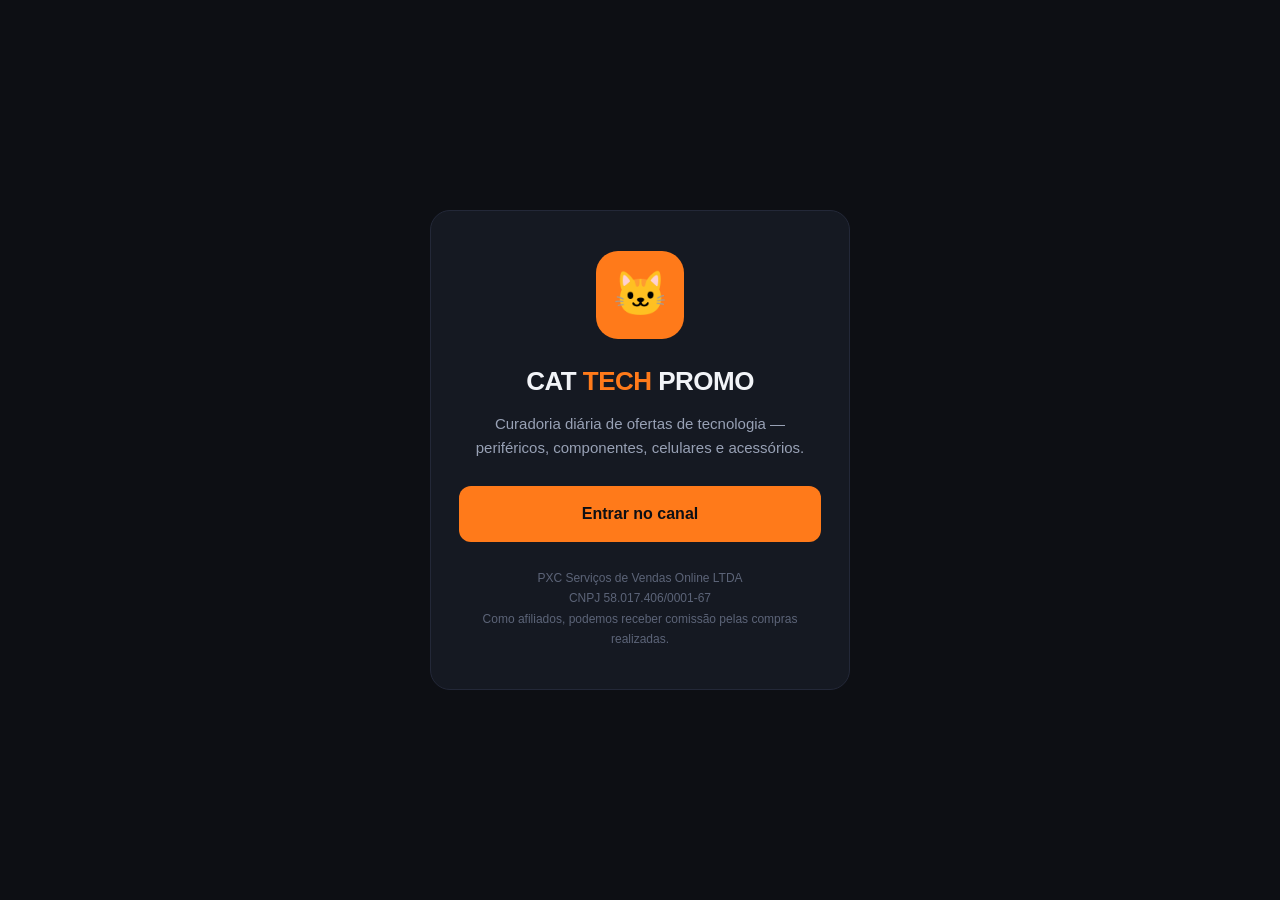
==== index.html @ e74a71ff "capi: allowlist e CSP apontam pro dominio real (linkdapromo.com) O CNAME do GitHub Pages e linkdapro" ====
<!doctype html>
<html lang="pt-BR">
<head>
<meta charset="utf-8">
<meta name="viewport" content="width=device-width, initial-scale=1">

<meta http-equiv="Content-Security-Policy" content="default-src 'none'; script-src 'self' 'unsafe-inline' https://connect.facebook.net https://analytics.tiktok.com; connect-src 'self' https://*.facebook.com https://analytics.tiktok.com https://cat-capi.catpromo.workers.dev https://capi.linkdapromo.com; img-src 'self' data: https:; style-src 'self' 'unsafe-inline'; font-src 'self'; base-uri 'none'; form-action 'none'; frame-ancestors 'none'; object-src 'none'; upgrade-insecure-requests">
<meta name="referrer" content="strict-origin-when-cross-origin">
<script>
/* Anti-clickjacking. O GitHub Pages nao permite definir cabecalho
   X-Frame-Options, e frame-ancestors so vale como cabecalho real —
   dentro de <meta> o navegador ignora. Entao a quebra de moldura
   precisa ser feita aqui. */
if (window.top !== window.self) {
  try { window.top.location = window.self.location; }
  catch (e) { document.documentElement.style.display = 'none'; }
}
</script>
<title>CAT TECH PROMO — Ofertas de tecnologia</title>
<meta name="description" content="Curadoria diária de ofertas de tecnologia: periféricos, componentes, celulares e acessórios.">

<!-- Meta Pixel — dataset CAT TECH PROMO -->
<script>
!function(f,b,e,v,n,t,s){if(f.fbq)return;n=f.fbq=function(){n.callMethod?
n.callMethod.apply(n,arguments):n.queue.push(arguments)};if(!f._fbq)f._fbq=n;
n.push=n;n.loaded=!0;n.version='2.0';n.queue=[];t=b.createElement(e);t.async=!0;
t.src=v;s=b.getElementsByTagName(e)[0];s.parentNode.insertBefore(t,s)}(window,
document,'script','https://connect.facebook.net/en_US/fbevents.js');
fbq('init','1404403115150528');
</script>
<noscript><img height="1" width="1" style="display:none" alt=""
src="https://www.facebook.com/tr?id=1404403115150528&ev=PageView&noscript=1"></noscript>
<!-- End Meta Pixel Code -->

<script src="capi.js"></script>
<!-- End Meta Pixel Code -->
<style>
  :root{
    --bg:#0d0f14; --card:#151922; --line:#232838;
    --txt:#f2f4f8; --dim:#98a1b5; --accent:#ff7a1a;
  }
  *{box-sizing:border-box;margin:0;padding:0}
  body{
    background:var(--bg); color:var(--txt);
    font:16px/1.6 -apple-system,BlinkMacSystemFont,"Segoe UI",Roboto,sans-serif;
    min-height:100vh; display:grid; place-items:center; padding:24px;
  }
  .card{
    background:var(--card); border:1px solid var(--line); border-radius:20px;
    padding:40px 28px; max-width:420px; width:100%; text-align:center;
  }
  .logo{
    width:88px;height:88px;border-radius:22px;margin:0 auto 22px;
    background:var(--accent); display:grid; place-items:center; font-size:44px;
  }
  h1{font-size:26px; letter-spacing:-.02em; margin-bottom:10px}
  h1 span{color:var(--accent)}
  p{color:var(--dim); font-size:15px; margin-bottom:26px}
  a.cta{
    display:block; background:var(--accent); color:#0d0f14; font-weight:700;
    text-decoration:none; padding:15px; border-radius:12px; font-size:16px;
  }
  a.cta:hover{filter:brightness(1.08)}
  footer{margin-top:26px; font-size:12px; color:#5c6478; line-height:1.7}
</style>
</head>
<body>
  <main class="card">
    <div class="logo">🐱</div>
    <h1>CAT <span>TECH</span> PROMO</h1>
    <p>Curadoria diária de ofertas de tecnologia — periféricos, componentes, celulares e acessórios.</p>
    <a class="cta" href="https://whatsapp.com/channel/0029VbCtLQF7IUYMZhrwvM2y">Entrar no canal</a>
    <footer>
      PXC Serviços de Vendas Online LTDA<br>
      CNPJ 58.017.406/0001-67<br>
      Como afiliados, podemos receber comissão pelas compras realizadas.
    </footer>
  </main>
</body>
</html>
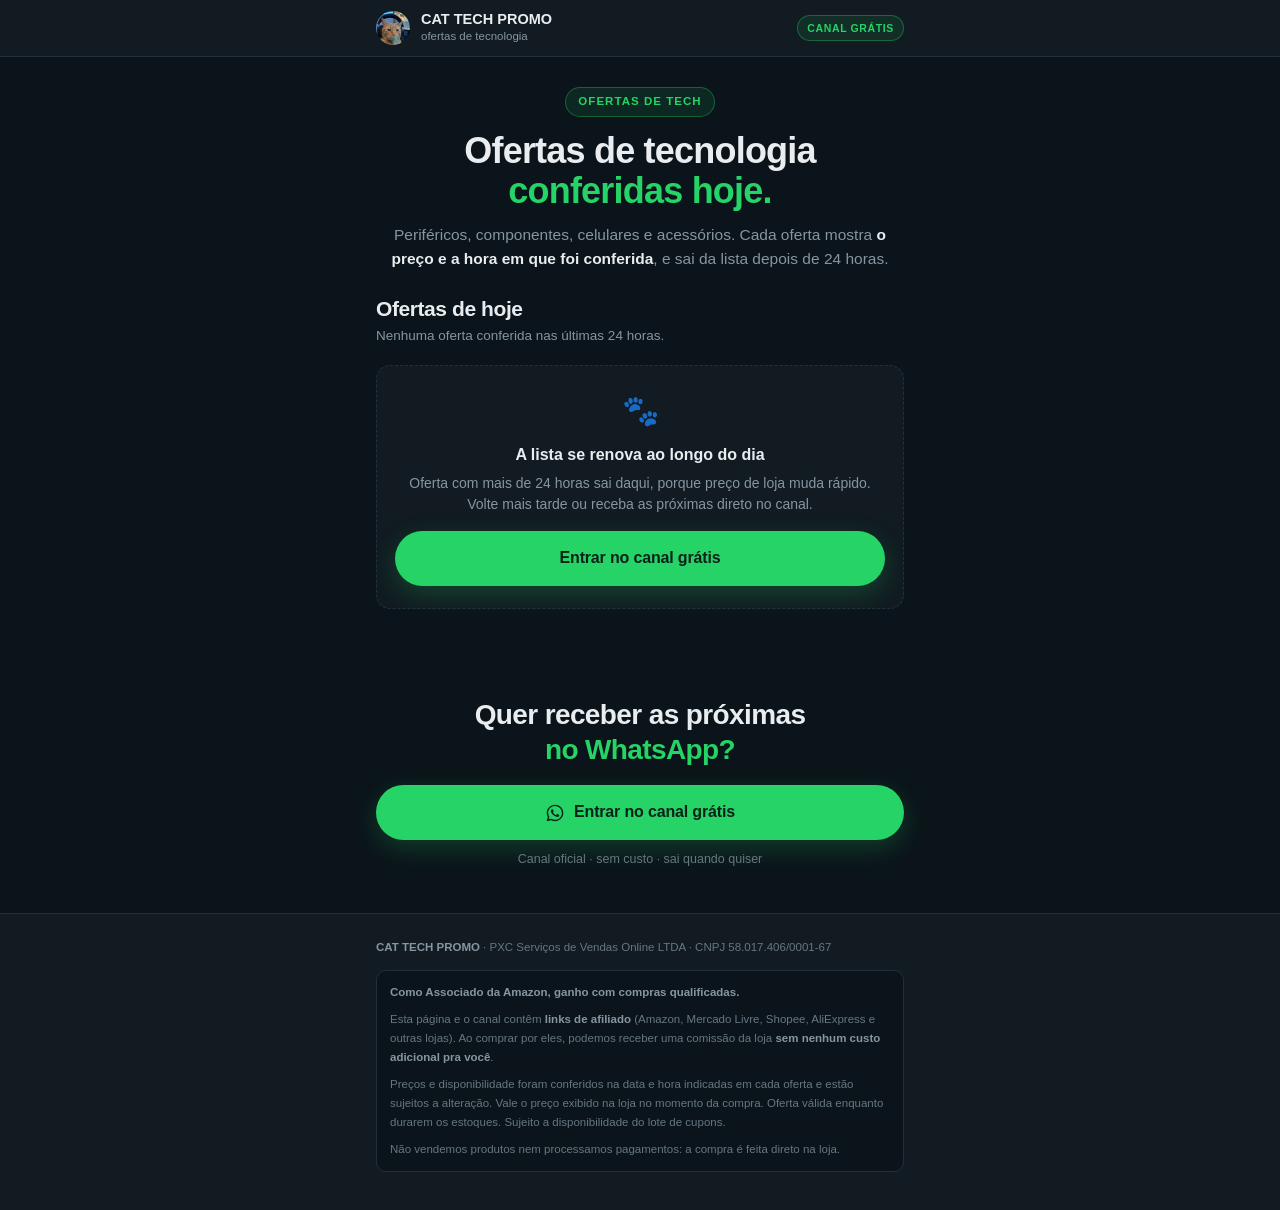
==== commit 65d981c4: "vitrine na raiz: ofertas válidas das últimas 24h, com loja, hora da conferência e as frases da Amazo" ====
--- a/index.html
+++ b/index.html
@@ -2,7 +2,7 @@
 <html lang="pt-BR">
 <head>
 <meta charset="utf-8">
-<meta name="viewport" content="width=device-width, initial-scale=1">
+<meta name="viewport" content="width=device-width, initial-scale=1, viewport-fit=cover">
 
 <meta http-equiv="Content-Security-Policy" content="default-src 'none'; script-src 'self' 'unsafe-inline' https://connect.facebook.net https://analytics.tiktok.com; connect-src 'self' https://*.facebook.com https://analytics.tiktok.com https://cat-capi.catpromo.workers.dev https://capi.linkdapromo.com; img-src 'self' data: https:; style-src 'self' 'unsafe-inline'; font-src 'self'; base-uri 'none'; form-action 'none'; frame-ancestors 'none'; object-src 'none'; upgrade-insecure-requests">
 <meta name="referrer" content="strict-origin-when-cross-origin">
@@ -16,10 +16,36 @@
   catch (e) { document.documentElement.style.display = 'none'; }
 }
 </script>
+<!--
+  A VITRINE (27/10/2026). Esta pagina era so um cartao com o botao do canal, e
+  foi ela que a Amazon abriu pra reprovar a conta: "ofertas minimas, vencidas
+  ou invalidas" e nenhum link com ID de rastreamento. A KaBuM recusou pelo
+  mesmo motivo em 15/10. Agora a raiz mostra as ofertas que estao valendo.
+
+  QUEM ALIMENTA: /ofertas.json, escrito pela VPS de meia em meia hora
+  (09-saas/painel/ferramentas/vitrine/publicar.py). NAO edite o json a mao —
+  a proxima rodada sobrescreve. Oferta com mais de 24 h sai da lista la e,
+  por garantia, aqui tambem (se a VPS parar, a pagina nao mostra preco velho).
+-->
 <title>CAT TECH PROMO — Ofertas de tecnologia</title>
-<meta name="description" content="Curadoria diária de ofertas de tecnologia: periféricos, componentes, celulares e acessórios.">
-
-<!-- Meta Pixel — dataset CAT TECH PROMO -->
+<meta name="description" content="Ofertas de tecnologia conferidas hoje: perif&eacute;ricos, componentes, celulares e acess&oacute;rios, com pre&ccedil;o, data e hora da checagem.">
+<meta name="theme-color" content="#0b141a">
+<link rel="icon" href="/cat-logo.png">
+
+<meta property="og:type" content="website">
+<meta property="og:title" content="CAT TECH PROMO">
+<meta property="og:description" content="Ofertas de tecnologia conferidas hoje, com pre&ccedil;o, data e hora.">
+<meta property="og:image" content="https://linkdapromo.com/cat-logo.png">
+
+<!-- DOIS conjuntos de dados, de proposito (17/09/2026).
+     1404403115150528 — pixel pessoal. E quem atribui a onda 1, que rodou na
+       conta de anuncios pessoal. So navegador: o token de CAPI nao alcanca ele
+       (token e escopado por conjunto — testado e recusado com code 100).
+     1772413697427356 — CAT TECH PROMO web, nasceu no portfolio Cat grupos.
+       Recebe navegador + CAPI. E o que sobrevive a migracao pra conta nova.
+     O event_id e o mesmo nos dois caminhos, entao a Meta deduplica no novo e
+     o velho recebe so o do navegador. Nenhum conta em dobro.
+     Quando a onda 1 sair do ar de vez, o velho pode ser removido daqui. -->
 <script>
 !function(f,b,e,v,n,t,s){if(f.fbq)return;n=f.fbq=function(){n.callMethod?
 n.callMethod.apply(n,arguments):n.queue.push(arguments)};if(!f._fbq)f._fbq=n;
@@ -27,54 +53,416 @@
 t.src=v;s=b.getElementsByTagName(e)[0];s.parentNode.insertBefore(t,s)}(window,
 document,'script','https://connect.facebook.net/en_US/fbevents.js');
 fbq('init','1404403115150528');
+fbq('init','1772413697427356');
 </script>
 <noscript><img height="1" width="1" style="display:none" alt=""
 src="https://www.facebook.com/tr?id=1404403115150528&ev=PageView&noscript=1"></noscript>
+<noscript><img height="1" width="1" style="display:none" alt=""
+src="https://www.facebook.com/tr?id=1772413697427356&ev=PageView&noscript=1"></noscript>
 <!-- End Meta Pixel Code -->
 
-<script src="capi.js"></script>
-<!-- End Meta Pixel Code -->
+<script src="/capi.js"></script>
+
 <style>
-  :root{
-    --bg:#0d0f14; --card:#151922; --line:#232838;
-    --txt:#f2f4f8; --dim:#98a1b5; --accent:#ff7a1a;
-  }
-  *{box-sizing:border-box;margin:0;padding:0}
-  body{
-    background:var(--bg); color:var(--txt);
-    font:16px/1.6 -apple-system,BlinkMacSystemFont,"Segoe UI",Roboto,sans-serif;
-    min-height:100vh; display:grid; place-items:center; padding:24px;
-  }
-  .card{
-    background:var(--card); border:1px solid var(--line); border-radius:20px;
-    padding:40px 28px; max-width:420px; width:100%; text-align:center;
-  }
-  .logo{
-    width:88px;height:88px;border-radius:22px;margin:0 auto 22px;
-    background:var(--accent); display:grid; place-items:center; font-size:44px;
-  }
-  h1{font-size:26px; letter-spacing:-.02em; margin-bottom:10px}
-  h1 span{color:var(--accent)}
-  p{color:var(--dim); font-size:15px; margin-bottom:26px}
-  a.cta{
-    display:block; background:var(--accent); color:#0d0f14; font-weight:700;
-    text-decoration:none; padding:15px; border-radius:12px; font-size:16px;
-  }
-  a.cta:hover{filter:brightness(1.08)}
-  footer{margin-top:26px; font-size:12px; color:#5c6478; line-height:1.7}
+*,*::before,*::after{box-sizing:border-box;margin:0;padding:0}
+:root{
+  /* paleta oficial do WhatsApp (modo escuro) */
+  --bg:#0b141a; --panel:#111b21; --card:#202c33; --line:#22303c;
+  --ink:#e9edef; --dim:#8696a0; --faint:#667781;
+  --green:#25d366; --green2:#00a884; --blue:#53bdeb;
+  --wrap:560px;
+}
+html{-webkit-text-size-adjust:100%}
+body{
+  background:var(--bg);color:var(--ink);
+  font:400 16px/1.55 -apple-system,BlinkMacSystemFont,"Segoe UI",Roboto,Helvetica,Arial,sans-serif;
+  -webkit-font-smoothing:antialiased;overflow-x:hidden;
+}
+.wrap{width:100%;max-width:var(--wrap);margin:0 auto;padding:0 16px}
+section{padding:34px 0}
+a{color:inherit}
+
+/* ---------- barra ---------- */
+.bar{position:sticky;top:0;z-index:30;background:var(--panel);border-bottom:1px solid var(--line)}
+.bar .wrap{display:flex;align-items:center;gap:11px;padding:10px 16px}
+.bar img{width:34px;height:34px;border-radius:50%;object-fit:cover;display:block}
+.bar .who b{display:block;font-size:14.5px;font-weight:600;line-height:1.25}
+.bar .who i{display:block;font-style:normal;font-size:11.5px;color:var(--dim)}
+.bar .pill{
+  margin-left:auto;font-size:10.5px;font-weight:700;letter-spacing:.06em;color:var(--green);
+  border:1px solid rgba(37,211,102,.35);background:rgba(37,211,102,.1);padding:4px 9px;border-radius:999px;
+  text-decoration:none;white-space:nowrap;
+}
+
+/* ---------- hero ---------- */
+.hero{padding:30px 0 4px;text-align:center}
+.tag{
+  display:inline-block;padding:5px 12px;border-radius:999px;margin-bottom:14px;
+  background:rgba(37,211,102,.11);border:1px solid rgba(37,211,102,.34);
+  color:var(--green);font-size:11.5px;font-weight:700;letter-spacing:.09em;
+}
+h1{font-size:clamp(27px,8vw,36px);line-height:1.12;letter-spacing:-.022em;font-weight:800}
+h1 em{font-style:normal;color:var(--green)}
+.sub{margin-top:12px;color:var(--dim);font-size:15.5px;line-height:1.5}
+.sub b{color:var(--ink);font-weight:600}
+
+/* ---------- cta ---------- */
+.cta{
+  display:flex;align-items:center;justify-content:center;gap:9px;width:100%;
+  padding:15px 20px;margin-top:18px;background:var(--green);color:#0a2318;
+  font-size:16px;font-weight:800;letter-spacing:-.01em;border:0;border-radius:999px;
+  text-decoration:none;box-shadow:0 8px 26px rgba(37,211,102,.22);
+  transition:transform .12s ease,background .12s ease;font-family:inherit;cursor:pointer;
+}
+.cta:active{transform:translateY(1px);background:#1fbb5a}
+.cta svg{width:20px;height:20px;flex:0 0 auto}
+.under{margin-top:10px;font-size:12.5px;color:var(--faint)}
+
+/* ---------- catalogo ---------- */
+.head{display:flex;align-items:baseline;gap:9px;margin-bottom:4px}
+h2{font-size:21px;line-height:1.25;letter-spacing:-.02em;font-weight:800}
+.count{font-size:12px;color:var(--faint);margin-left:auto;white-space:nowrap}
+.lead{color:var(--dim);font-size:13.5px;margin-bottom:18px}
+
+.grid{display:grid;gap:12px}
+.of{
+  background:var(--card);border:1px solid var(--line);border-radius:14px;
+  overflow:hidden;display:grid;grid-template-columns:96px 1fr;
+}
+.of .ph{
+  background:#fff;display:flex;align-items:center;justify-content:center;
+  font-size:34px;border-right:1px solid var(--line);min-height:120px;
+}
+.of .ph.sem{background:var(--panel)}
+.of .ph img{width:100%;height:100%;object-fit:contain;display:block}
+.of .bd{padding:12px 13px;min-width:0}
+.badges{display:flex;flex-wrap:wrap;align-items:center;gap:5px;margin-bottom:6px}
+.b{font-size:9.5px;line-height:1.3;font-weight:800;letter-spacing:.05em;padding:3px 7px;border-radius:5px}
+.b.mkt{background:rgba(83,189,235,.13);color:var(--blue);border:1px solid rgba(83,189,235,.3)}
+.b.cup{background:rgba(37,211,102,.13);color:var(--green);border:1px solid rgba(37,211,102,.32)}
+.b.loja{background:var(--panel);color:var(--dim);border:1px solid var(--line)}
+.of h3{font-size:14px;font-weight:600;line-height:1.35;margin-bottom:7px;overflow-wrap:anywhere}
+.pr{display:flex;align-items:baseline;gap:7px;flex-wrap:wrap}
+.pr .now{font-size:18px;font-weight:800;color:var(--green)}
+.pr .was{font-size:12.5px;color:var(--faint);text-decoration:line-through}
+.pr .off{font-size:10.5px;font-weight:800;color:#f15c6d}
+.cc{font-size:12.5px;color:var(--ink);margin-top:2px}
+.cc b{color:var(--green)}
+.when{font-size:11px;color:var(--faint);margin:4px 0 10px}
+
+/* ---------- cupom ---------- */
+.cup{
+  display:flex;align-items:center;gap:8px;padding:8px 10px;border-radius:9px;
+  background:var(--panel);border:1px dashed var(--line);margin-bottom:9px;
+}
+.cup code{
+  font:700 13.5px/1 ui-monospace,SFMono-Regular,Menlo,monospace;letter-spacing:.12em;flex:1;
+  filter:blur(4px);user-select:none;transition:filter .2s ease;color:var(--ink);overflow-wrap:anywhere;
+}
+.cup.on code{filter:none;user-select:text}
+.cup small{font-size:10px;color:var(--faint);letter-spacing:.05em;font-weight:700}
+.cup.on small{color:var(--green)}
+.go{
+  display:block;width:100%;padding:11px 14px;border:0;border-radius:9px;
+  background:var(--green);color:#0a2318;font-weight:800;font-size:13.5px;line-height:1.2;
+  letter-spacing:.02em;text-align:center;text-decoration:none;cursor:pointer;font-family:inherit;
+}
+.go:active{background:#1fbb5a}
+.go.plain{background:transparent;color:var(--green);border:1px solid rgba(37,211,102,.4)}
+
+/* ---------- vazio ---------- */
+.empty{
+  border:1px dashed var(--line);border-radius:14px;padding:22px 18px;text-align:center;background:var(--panel);
+}
+.empty .big{font-size:30px;margin-bottom:8px}
+.empty h3{font-size:16px;font-weight:700;margin-bottom:6px}
+.empty p{font-size:14px;color:var(--dim);line-height:1.5}
+
+.close{text-align:center;padding-bottom:44px}
+.close h2{font-size:clamp(22px,6.2vw,28px);letter-spacing:-.022em}
+.close h2 em{font-style:normal;color:var(--green)}
+
+footer{border-top:1px solid var(--line);padding:24px 0 38px;background:var(--panel)}
+footer p{font-size:11.5px;color:var(--faint);line-height:1.65}
+footer p+p{margin-top:8px}
+footer b{color:var(--dim)}
+.disc{margin-top:13px;padding:12px 13px;border:1px solid var(--line);border-radius:10px;background:var(--bg)}
+
+/* ---------- aviso de copia ---------- */
+.toast{
+  position:fixed;left:50%;bottom:26px;transform:translate(-50%,14px);
+  background:var(--green);color:#0a2318;font-size:13.5px;font-weight:800;
+  padding:11px 18px;border-radius:999px;box-shadow:0 8px 26px rgba(0,0,0,.45);
+  opacity:0;pointer-events:none;transition:opacity .18s ease,transform .18s ease;z-index:60;
+}
+.toast.on{opacity:1;transform:translate(-50%,0)}
+
+@media (min-width:560px){section{padding:44px 0}}
+@media (prefers-reduced-motion:reduce){*{transition:none!important}}
 </style>
 </head>
 <body>
-  <main class="card">
-    <div class="logo">🐱</div>
-    <h1>CAT <span>TECH</span> PROMO</h1>
-    <p>Curadoria diária de ofertas de tecnologia — periféricos, componentes, celulares e acessórios.</p>
-    <a class="cta" href="https://whatsapp.com/channel/0029VbCtLQF7IUYMZhrwvM2y">Entrar no canal</a>
-    <footer>
-      PXC Serviços de Vendas Online LTDA<br>
-      CNPJ 58.017.406/0001-67<br>
-      Como afiliados, podemos receber comissão pelas compras realizadas.
-    </footer>
-  </main>
+
+<div class="bar">
+  <div class="wrap">
+    <img src="/cat-logo.png" alt="">
+    <div class="who"><b>CAT TECH PROMO</b><i>ofertas de tecnologia</i></div>
+    <a class="pill" href="https://whatsapp.com/channel/0029VbCtLQF7IUYMZhrwvM2y" data-cta>CANAL GR&Aacute;TIS</a>
+  </div>
+</div>
+
+<section class="hero">
+  <div class="wrap">
+    <div class="tag">OFERTAS DE TECH</div>
+    <h1>Ofertas de tecnologia<br><em>conferidas hoje.</em></h1>
+    <p class="sub">
+      Perif&eacute;ricos, componentes, celulares e acess&oacute;rios. Cada oferta mostra
+      <b>o pre&ccedil;o e a hora em que foi conferida</b>, e sai da lista depois de 24 horas.
+    </p>
+  </div>
+</section>
+
+<section style="padding-top:22px">
+  <div class="wrap">
+    <div class="head">
+      <h2>Ofertas de hoje</h2>
+      <span class="count" id="count"></span>
+    </div>
+    <p class="lead" id="atualizado">Carregando as ofertas&hellip;</p>
+    <div class="grid" id="grid"></div>
+  </div>
+</section>
+
+<section class="close">
+  <div class="wrap">
+    <h2>Quer receber as pr&oacute;ximas<br><em>no WhatsApp?</em></h2>
+    <a class="cta" href="https://whatsapp.com/channel/0029VbCtLQF7IUYMZhrwvM2y" data-cta>
+      <svg viewBox="0 0 24 24" fill="currentColor" aria-hidden="true"><path d="M12.04 2C6.58 2 2.13 6.45 2.13 11.91c0 1.75.46 3.45 1.32 4.95L2 22l5.25-1.38a9.9 9.9 0 0 0 4.79 1.22h.01c5.46 0 9.91-4.45 9.91-9.91 0-2.65-1.03-5.14-2.9-7.01A9.82 9.82 0 0 0 12.04 2Zm0 18.15h-.01a8.2 8.2 0 0 1-4.19-1.15l-.3-.18-3.12.82.83-3.04-.2-.31a8.19 8.19 0 0 1-1.26-4.38c0-4.54 3.7-8.23 8.25-8.23 2.2 0 4.27.86 5.83 2.41a8.2 8.2 0 0 1 2.41 5.83c0 4.54-3.7 8.23-8.24 8.23Zm4.52-6.16c-.25-.12-1.47-.72-1.69-.81-.23-.08-.39-.12-.56.13-.16.24-.64.8-.78.97-.15.16-.29.18-.53.06-.25-.12-1.05-.39-1.99-1.23-.74-.66-1.23-1.47-1.38-1.71-.14-.25-.01-.38.11-.5.11-.11.25-.29.37-.43.13-.15.17-.25.25-.41.08-.17.04-.31-.02-.43-.06-.12-.56-1.34-.76-1.84-.2-.48-.4-.42-.56-.43h-.47c-.17 0-.43.06-.66.31-.23.25-.86.85-.86 2.06 0 1.22.89 2.39 1.01 2.56.12.16 1.75 2.67 4.23 3.74.59.26 1.05.41 1.41.52.59.19 1.13.16 1.56.1.47-.07 1.47-.6 1.68-1.18.21-.58.21-1.07.14-1.18-.06-.11-.22-.17-.47-.29Z"/></svg>
+      Entrar no canal gr&aacute;tis
+    </a>
+    <p class="under">Canal oficial &middot; sem custo &middot; sai quando quiser</p>
+  </div>
+</section>
+
+<footer>
+  <div class="wrap">
+    <p><b>CAT TECH PROMO</b> &middot; PXC Servi&ccedil;os de Vendas Online LTDA &middot; CNPJ 58.017.406/0001-67</p>
+    <div class="disc">
+      <p><b>Como Associado da Amazon, ganho com compras qualificadas.</b></p>
+      <p>Esta p&aacute;gina e o canal cont&ecirc;m <b>links de afiliado</b> (Amazon, Mercado Livre,
+      Shopee, AliExpress e outras lojas). Ao comprar por eles, podemos receber uma comiss&atilde;o
+      da loja <b>sem nenhum custo adicional pra voc&ecirc;</b>.</p>
+      <p>Pre&ccedil;os e disponibilidade foram conferidos na data e hora indicadas em cada oferta e
+      est&atilde;o sujeitos a altera&ccedil;&atilde;o. Vale o pre&ccedil;o exibido na loja no momento da compra.
+      Oferta v&aacute;lida enquanto durarem os estoques. Sujeito a disponibilidade do lote de cupons.</p>
+      <p>N&atilde;o vendemos produtos nem processamos pagamentos: a compra &eacute; feita direto na loja.</p>
+    </div>
+  </div>
+</footer>
+
+<div class="toast" id="toast">Cupom copiado!</div>
+
+<script>
+(function () {
+  var grid  = document.getElementById('grid');
+  var count = document.getElementById('count');
+  var quando = document.getElementById('atualizado');
+  var toast = document.getElementById('toast');
+
+  var origem = new URLSearchParams(location.search).get('utm_source') || 'direto';
+
+  // ------------------------------------------------------------------
+  // Dois eventos DIFERENTES, de proposito.
+  //
+  //   entrarNoCanal() -> 'Lead'  = a conversao que o anuncio otimiza.
+  //   cliqueNaLoja()  -> custom  = intencao de compra, nao entra no Lead.
+  //
+  // Se os dois disparassem 'Lead', o Meta passaria a otimizar para quem
+  // clica em cupom e vai embora, em vez de para quem entra no canal.
+  // ------------------------------------------------------------------
+  function entrarNoCanal(onde) {
+    if (window.CAPI) CAPI.envia('Lead', { content_name: onde, source: origem });
+    if (window.ttq) ttq.track('ClickButton', { content_name: onde });
+  }
+
+  function cliqueNaLoja(oferta, loja) {
+    if (window.CAPI) {
+      CAPI.envia('CliqueOferta', {
+        content_name: oferta, content_category: loja || '', source: origem
+      }, 'trackCustom');
+      CAPI.envia('ViewContent', { content_name: oferta });
+    }
+    if (window.ttq) ttq.track('ClickButton', { content_name: 'oferta:' + oferta });
+  }
+
+  document.querySelectorAll('[data-cta]').forEach(function (el) {
+    el.addEventListener('click', function () { entrarNoCanal('canal-wpp'); });
+  });
+
+  function aviso(txt) {
+    toast.textContent = txt;
+    toast.classList.add('on');
+    clearTimeout(aviso._t);
+    aviso._t = setTimeout(function () { toast.classList.remove('on'); }, 1900);
+  }
+
+  function reais(v) {
+    return 'R$ ' + Number(v).toLocaleString('pt-BR', {
+      minimumFractionDigits: 2, maximumFractionDigits: 2
+    });
+  }
+
+  // So http(s). Bloqueia javascript:, data:, vbscript: e afins vindos
+  // do ofertas.json — esc() impede quebrar o atributo, mas nao impede
+  // o navegador de executar um href javascript: no clique.
+  function urlSegura(u) {
+    var bruto = String(u == null ? '' : u).trim();
+    if (!bruto) return '';                 // vazio resolveria para a propria pagina
+    if (bruto.slice(0, 2) === '//') return '';  // protocolo-relativo esconde o destino
+    try {
+      var url = new URL(bruto, location.href);
+      return (url.protocol === 'https:' || url.protocol === 'http:') ? url.href : '';
+    } catch (e) { return ''; }
+  }
+
+  function esc(s) {
+    return String(s == null ? '' : s).replace(/[&<>"']/g, function (c) {
+      return { '&': '&amp;', '<': '&lt;', '>': '&gt;', '"': '&quot;', "'": '&#39;' }[c];
+    });
+  }
+
+  // O json traz a hora LOCAL de Brasilia ("2026-10-27 15:22:30"). O Brasil nao
+  // tem horario de verao desde 2019, entao -03:00 fixo esta certo o ano todo.
+  function instante(s) {
+    var m = /^(\d{4})-(\d{2})-(\d{2})[ T](\d{2}):(\d{2})/.exec(String(s || ''));
+    if (!m) return null;
+    return { t: Date.parse(m[1] + '-' + m[2] + '-' + m[3] + 'T' + m[4] + ':' + m[5] + ':00-03:00'),
+             txt: m[3] + '/' + m[2] + ' &agrave;s ' + m[4] + ':' + m[5] };
+  }
+
+  var LOJAS = {
+    amazon:       { nome: 'Amazon',        botao: 'VER NA AMAZON' },
+    mercadolivre: { nome: 'Mercado Livre', botao: 'VER NO MERCADO LIVRE' },
+    shopee:       { nome: 'Shopee',        botao: 'VER NA SHOPEE' },
+    aliexpress:   { nome: 'AliExpress',    botao: 'VER NO ALIEXPRESS' },
+    kabum:        { nome: 'KaBuM!',        botao: 'VER NA KABUM!' }
+  };
+
+  function vazio() {
+    count.textContent = '';
+    quando.textContent = 'Nenhuma oferta conferida nas últimas 24 horas.';
+    grid.innerHTML =
+      '<div class="empty">' +
+        '<div class="big">🐾</div>' +
+        '<h3>A lista se renova ao longo do dia</h3>' +
+        '<p>Oferta com mais de 24 horas sai daqui, porque pre&ccedil;o de loja muda r&aacute;pido. ' +
+        'Volte mais tarde ou receba as pr&oacute;ximas direto no canal.</p>' +
+        '<a class="cta" href="https://whatsapp.com/channel/0029VbCtLQF7IUYMZhrwvM2y" data-cta style="margin-top:16px">Entrar no canal gr&aacute;tis</a>' +
+      '</div>';
+    grid.querySelectorAll('[data-cta]').forEach(function (el) {
+      el.addEventListener('click', function () { entrarNoCanal('canal-wpp-vazio'); });
+    });
+  }
+
+  function card(o, visto) {
+    var el = document.createElement('article');
+    el.className = 'of';
+    var loja = LOJAS[o.plataforma] || { nome: '', botao: 'VER OFERTA NA LOJA' };
+    var destino = urlSegura(o.url);
+
+    var foto = o.imagem && urlSegura(o.imagem)
+      ? '<img src="' + esc(urlSegura(o.imagem)) + '" alt="" loading="lazy" referrerpolicy="no-referrer">'
+      : esc(o.emoji || '📦');
+
+    var bs = '';
+    if (loja.nome) bs += '<span class="b mkt">' + esc(loja.nome).toUpperCase() + '</span>';
+    if (o.loja && o.loja.toLowerCase() !== loja.nome.toLowerCase())
+      bs += '<span class="b loja">' + esc(o.loja).toUpperCase() + '</span>';
+    if (o.cupom || o.cupomTexto) bs += '<span class="b cup">COM CUPOM</span>';
+
+    var pr = '<div class="pr"><span class="now">' + reais(o.preco) + '</span>';
+    if (o.precoDe)  pr += '<span class="was">' + reais(o.precoDe) + '</span>';
+    if (o.desconto) pr += '<span class="off">-' + (parseInt(o.desconto, 10) || 0) + '%</span>';
+    pr += '</div>';
+    if (o.precoComCupom) pr += '<div class="cc">' + (o.cupomTexto ? esc(o.cupomTexto) : 'Com o cupom') +
+                              ': <b>' + reais(o.precoComCupom) + '</b></div>';
+    else if (o.cupomTexto) pr += '<div class="cc">' + esc(o.cupomTexto) + '</div>';
+    pr += '<div class="when">Pre&ccedil;o conferido em ' + visto.txt + '</div>';
+
+    // Sem noreferrer DE PROPOSITO: a loja precisa ver que o clique veio do
+    // linkdapromo.com. A Amazon reprovou dizendo que "nao conseguiu determinar
+    // a origem do trafego". A politica da pagina manda so a origem, nunca o caminho.
+    var acao = o.cupom
+      ? '<div class="cup"><code>' + esc(o.cupom) + '</code><small>OCULTO</small></div>' +
+        '<button class="go" type="button">REVELAR CUPOM E ' + esc(loja.botao.replace(/^VER /, 'IR ')) + '</button>'
+      : '<a class="go plain" href="' + esc(destino) + '" target="_blank" rel="sponsored nofollow noopener" data-loja>' + esc(loja.botao) + '</a>';
+
+    el.innerHTML =
+      '<div class="ph' + (o.imagem ? '' : ' sem') + '">' + foto + '</div>' +
+      '<div class="bd">' +
+        (bs ? '<div class="badges">' + bs + '</div>' : '') +
+        '<h3>' + esc(o.produto) + '</h3>' + pr + acao +
+      '</div>';
+
+    // Foto de loja expira sozinha: sem isto apareceria o icone de imagem quebrada.
+    var img = el.querySelector('.ph img');
+    if (img) img.addEventListener('error', function () {
+      img.parentNode.classList.add('sem');
+      img.parentNode.textContent = o.emoji || '📦';
+    });
+
+    var direto = el.querySelector('[data-loja]');
+    if (direto) {
+      direto.addEventListener('click', function () { cliqueNaLoja(o.produto, loja.nome || o.loja); });
+    }
+
+    if (o.cupom) {
+      var cx  = el.querySelector('.cup');
+      var btn = el.querySelector('.go');
+      btn.addEventListener('click', function () {
+        cx.classList.add('on');
+        cx.querySelector('small').textContent = 'LIBERADO';
+        btn.textContent = loja.botao.replace(/^VER /, 'IR ');
+
+        var cupom = String(o.cupom).slice(0, 64);
+        try { navigator.clipboard.writeText(cupom); aviso('Cupom ' + cupom + ' copiado!'); }
+        catch (e) { aviso('Cupom: ' + cupom); }
+
+        cliqueNaLoja(o.produto, loja.nome || o.loja);
+        if (destino) setTimeout(function () { window.open(destino, '_blank', 'noopener'); }, 550);
+      });
+    }
+    return el;
+  }
+
+  fetch('/ofertas.json?v=' + Date.now())
+    .then(function (r) { return r.ok ? r.json() : null; })
+    .then(function (doc) {
+      // Aceita a lista solta do formato antigo, por garantia.
+      var lista = Array.isArray(doc) ? doc : (doc && Array.isArray(doc.ofertas) ? doc.ofertas : []);
+      var janela = ((doc && doc.janelaHoras) || 24) * 3600 * 1000;
+      var agora = Date.now();
+
+      // Segunda trava contra preco velho: se a VPS parar de publicar, a
+      // oferta some daqui no prazo mesmo assim.
+      var boas = [];
+      lista.forEach(function (o) {
+        var v = instante(o.visto);
+        if (!v || !(o.preco > 0) || !urlSegura(o.url)) return;
+        if (agora - v.t > janela || v.t - agora > 3600 * 1000) return;
+        boas.push([o, v]);
+      });
+      if (!boas.length) return vazio();
+
+      count.textContent = boas.length + (boas.length === 1 ? ' oferta' : ' ofertas');
+      var at = doc && !Array.isArray(doc) ? instante(doc.atualizado) : null;
+      quando.innerHTML = (at ? 'Lista atualizada em ' + at.txt + '. ' : '') +
+        'Cada oferta mostra quando o pre&ccedil;o foi conferido.';
+      boas.forEach(function (p) { grid.appendChild(card(p[0], p[1])); });
+    })
+    .catch(vazio);
+})();
+</script>
+
 </body>
 </html>
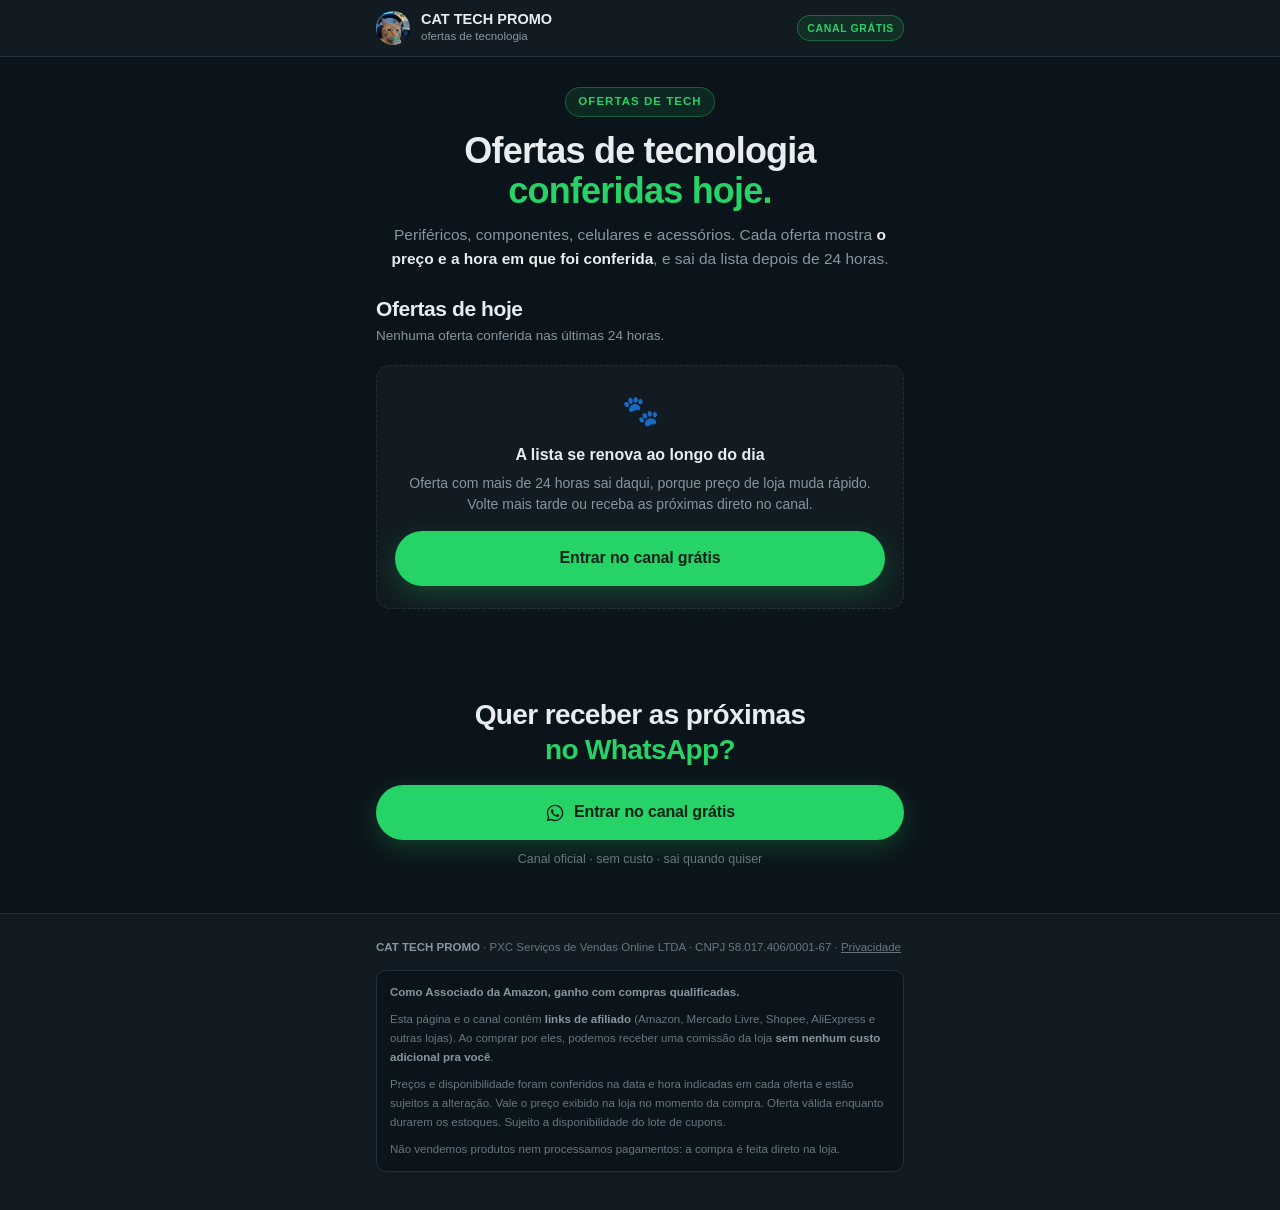
==== commit 8cf9c9d9: "Página de privacidade (LGPD): medição de anúncios e telefone em hash pro Meta; link no rodapé Co-Aut" ====
--- a/index.html
+++ b/index.html
@@ -3,6 +3,7 @@
 <head>
 <meta charset="utf-8">
 <meta name="viewport" content="width=device-width, initial-scale=1, viewport-fit=cover">
+<meta name="facebook-domain-verification" content="x1um84grdb8a96bf00pyjfsyazvmrg" />
 
 <meta http-equiv="Content-Security-Policy" content="default-src 'none'; script-src 'self' 'unsafe-inline' https://connect.facebook.net https://analytics.tiktok.com; connect-src 'self' https://*.facebook.com https://analytics.tiktok.com https://cat-capi.catpromo.workers.dev https://capi.linkdapromo.com; img-src 'self' data: https:; style-src 'self' 'unsafe-inline'; font-src 'self'; base-uri 'none'; form-action 'none'; frame-ancestors 'none'; object-src 'none'; upgrade-insecure-requests">
 <meta name="referrer" content="strict-origin-when-cross-origin">
@@ -246,7 +247,7 @@
 
 <footer>
   <div class="wrap">
-    <p><b>CAT TECH PROMO</b> &middot; PXC Servi&ccedil;os de Vendas Online LTDA &middot; CNPJ 58.017.406/0001-67</p>
+    <p><b>CAT TECH PROMO</b> &middot; PXC Servi&ccedil;os de Vendas Online LTDA &middot; CNPJ 58.017.406/0001-67 &middot; <a href="/privacidade/">Privacidade</a></p>
     <div class="disc">
       <p><b>Como Associado da Amazon, ganho com compras qualificadas.</b></p>
       <p>Esta p&aacute;gina e o canal cont&ecirc;m <b>links de afiliado</b> (Amazon, Mercado Livre,
